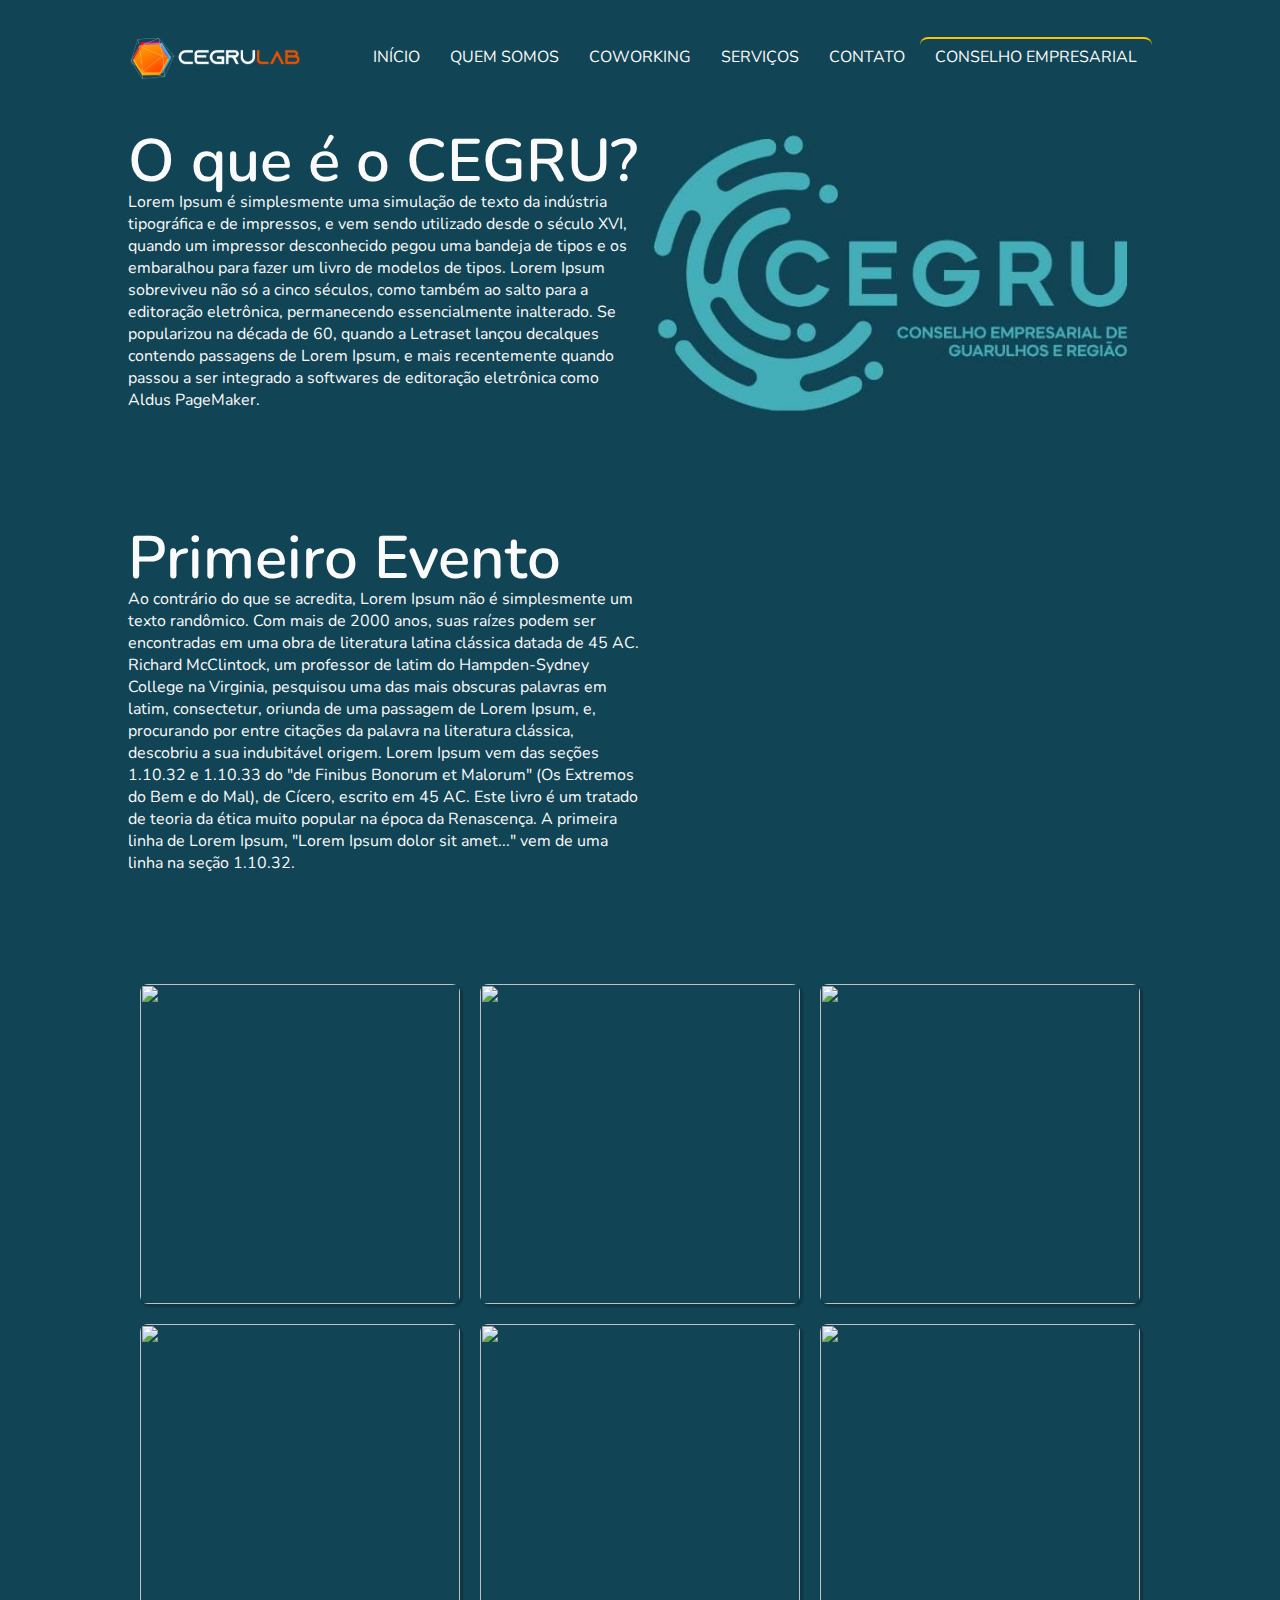
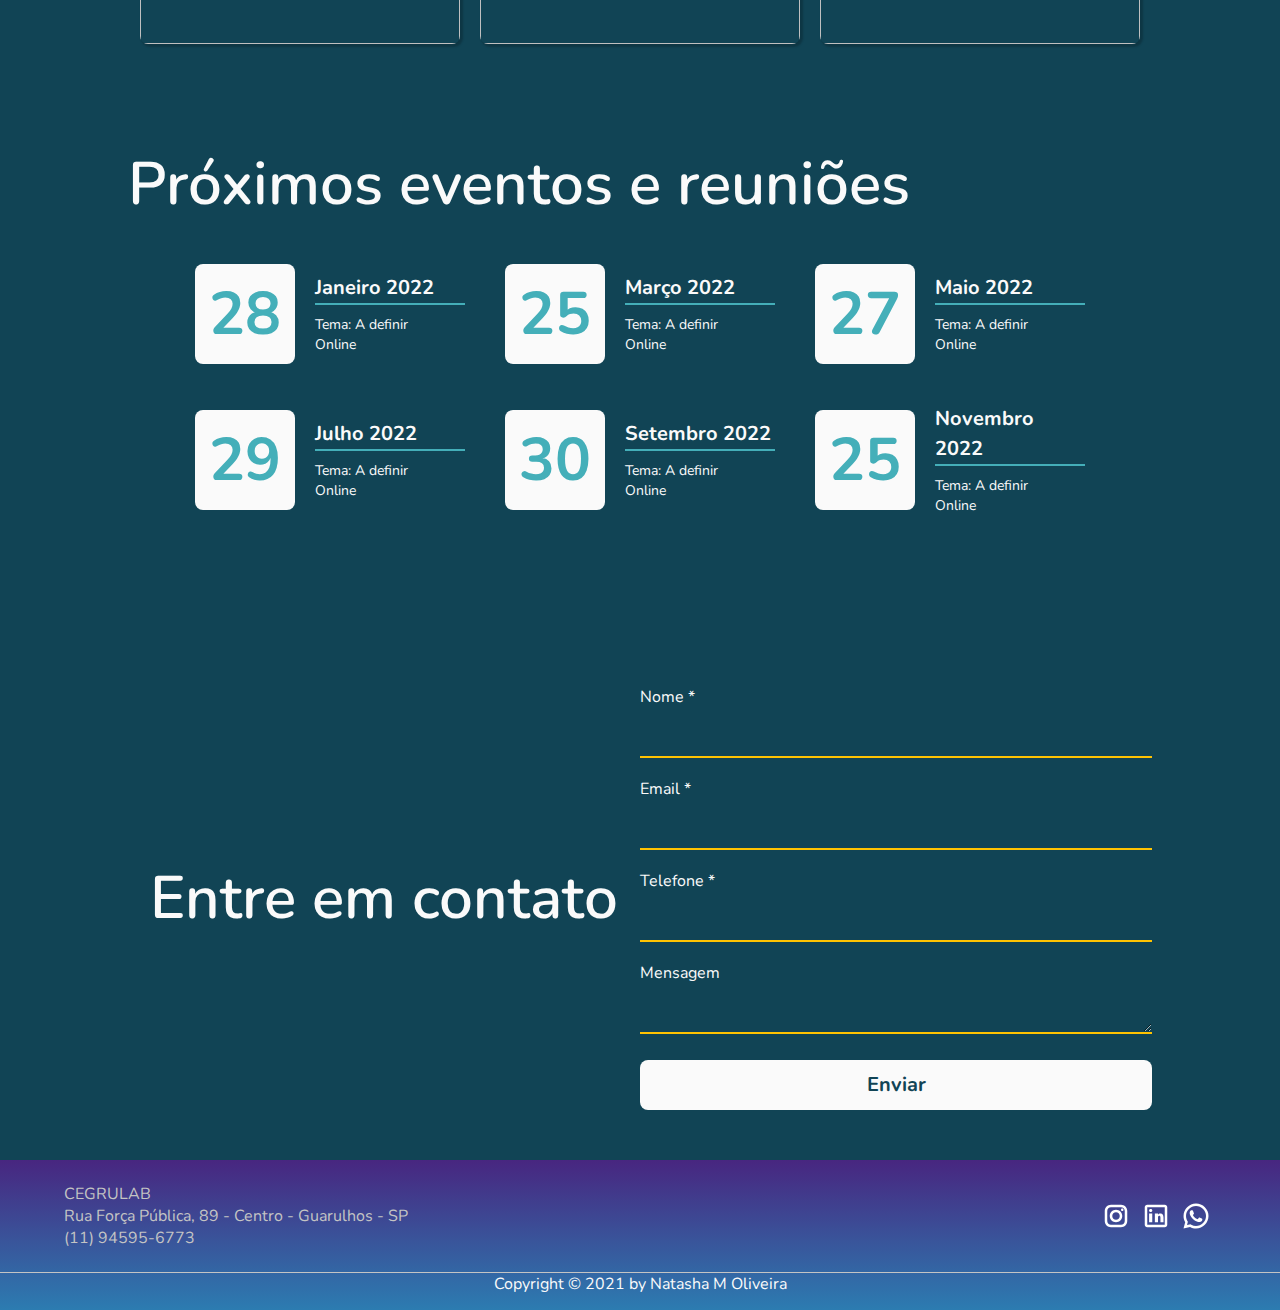
==== business-council.html @ 5cb38102 "business council" ====
<!DOCTYPE html>
<html lang="PT_br">

<head>
    <title>Início | CEGRULAB</title>

    <!--Search Engines-->
    <meta name="description" content="Conheça o CEGRULAB">
    <!--Qual o nome da empresa?-->
    <link rel="nomeEmpresa" href="https://cegrulab.com.br/">
    <meta property="og:locale" content="pt_BR">
    <meta property="og:type" content="website">
    <meta property="og:title" content="Início | CEGRULAB">
    <meta property="og:description" content="Conheça o CEGRULAB">
    <meta property="og:url" content="https://cegrulab.com.br/">
    <meta property="og:site_name" content="CEGRULAB">
    <!-- Incluir a data de atualização
    <meta property="og:updated_time" content="2021-09-05T16:53:40-03:00">
    -->

    <meta charset="UTF-8">
    <meta http-equiv="X-UA-Compatible" content="IE=edge">

    <!--View Port-->
    <meta name="viewport" content="width=device-width, initial-scale=1.0">

    <!--CSS-->
    <link rel="stylesheet" href="./assets/styles/global.css">
    <link rel="stylesheet" href="./assets/styles/home.css">
    <link rel="stylesheet" href="./assets/styles/business-council.css">

    <!--FONTS-->
    <link rel="preconnect" href="https://fonts.gstatic.com">
    <link href="https://fonts.googleapis.com/css2?family=Nunito:wght@400;600;700&display=swap" rel="stylesheet">

    <!--ICON-->
    <link rel="icon" href="./assets/images/logo.svg">
    <link href="https://use.fontawesome.com/releases/v5.0.13/css/all.css" rel="stylesheet" />

</head>

<body>
    <div id="home" class="content" id="outset">
        <header>
            <img src="./assets/images/header-logo.svg" alt="CEGRULAB LOGO" class="logo">
            <nav role="navigation" class="nav" data-nav>
                <button aria-label="Abrir menu" class="btn-mobile" data-btn-mobile aria-haspopup="true"
                    aria-controls="menu" aria-expanded="false">Menu <span class="burger"></span></button>
                <ul role="menu" id="menu">
                    <li><a href="index.html#outset" data-menu-item>INÍCIO</a></li>
                    <li><a href="index.html#about" data-menu-item>QUEM SOMOS</a></li>
                    <li><a href="index.html#coworking" data-menu-item>COWORKING</a></li>
                    <li><a href="index.html#services" data-menu-item>SERVIÇOS</a></li>
                    <li><a href="index.html#contact" data-menu-item>CONTATO</a></li>
                    <li><a href="business-council.html" data-menu-item class="current">CONSELHO EMPRESARIAL</a></li>
                </ul>
            </nav>
        </header>
        <main>
            <div class="container">
                <div class="anchor">
                    <a href="#" id="top-of-page" class="button" data-anchor></a>
                </div>
                <div class="left">
                    <div class="description">
                        <h2>O que é o CEGRU?</h2>
                        <p>Lorem Ipsum é simplesmente uma simulação de texto da indústria tipográfica e de impressos, e vem sendo utilizado desde o século XVI, quando um impressor desconhecido pegou uma bandeja de tipos e os embaralhou para fazer um livro de modelos de tipos. Lorem Ipsum sobreviveu não só a cinco séculos, como também ao salto para a editoração eletrônica, permanecendo essencialmente inalterado. Se popularizou na década de 60, quando a Letraset lançou decalques contendo passagens de Lorem Ipsum, e mais recentemente quando passou a ser integrado a softwares de editoração eletrônica como Aldus PageMaker.</p>
                    </div>
                </div>
                <div class="right">
                    <img src="./assets/images/cegru-business.jpg" alt="CEGRU Empresarial">
                </div>
                <div class="space"></div>
                <div class="left">
                    <div class="description">
                        <h2>Primeiro Evento</h2>
                        <p>Ao contrário do que se acredita, Lorem Ipsum não é simplesmente um texto randômico. Com mais de 2000 anos, suas raízes podem ser encontradas em uma obra de literatura latina clássica datada de 45 AC. Richard McClintock, um professor de latim do Hampden-Sydney College na Virginia, pesquisou uma das mais obscuras palavras em latim, consectetur, oriunda de uma passagem de Lorem Ipsum, e, procurando por entre citações da palavra na literatura clássica, descobriu a sua indubitável origem. Lorem Ipsum vem das seções 1.10.32 e 1.10.33 do "de Finibus Bonorum et Malorum" (Os Extremos do Bem e do Mal), de Cícero, escrito em 45 AC. Este livro é um tratado de teoria da ética muito popular na época da Renascença. A primeira linha de Lorem Ipsum, "Lorem Ipsum dolor sit amet..." vem de uma linha na seção 1.10.32.</p>
                    </div>
                </div>
                <div class="right">
                    <iframe width="560" height="315" src="https://www.youtube.com/embed/_6qbMugl2UQ" title="YouTube video player" frameborder="0" allow="accelerometer; autoplay; clipboard-write; encrypted-media; gyroscope; picture-in-picture" allowfullscreen></iframe>
                </div>
                <div class="space"></div>
                <div class="card">
                    <div class="image">
                        <img src="./assets/images/gallery-cegru-01.JPG" alt="">
                    </div>
                </div>
                <div class="card">
                    <div class="image">
                        <img src="./assets/images/gallery-cegru-02.JPG" alt="">
                    </div>
                </div>
                <div class="card">
                    <div class="image">
                        <img src="./assets/images/gallery-cegru-03.JPG" alt="">
                    </div>
                </div>
                <div class="card">
                    <div class="image">
                        <img src="./assets/images/gallery-cegru-04.JPG" alt="">
                    </div>
                </div>
                <div class="card">
                    <div class="image">
                        <img src="./assets/images/gallery-cegru-05.JPG" alt="">
                    </div>
                </div>
                <div class="card">
                    <div class="image">
                        <img src="./assets/images/gallery-cegru-06.JPG" alt="">
                    </div>
                </div>
                <div class="space"></div>
                <div class="events title">
                    <h2>Próximos eventos e reuniões</h2>
                </div>
                <div class="event">
                    <div class="day">
                        <h3>28</h3>
                    </div>
                    <div class="details">
                        <div class="date">
                            <h3>Janeiro 2022</h3>
                        </div>
                        <div class="theme">
                            <p>Tema: A definir</p>
                        </div>
                        <div class="local">
                            <p>Online</p>
                        </div>
                    </div>
                </div>
                <div class="event">
                    <div class="day">
                        <h3>25</h3>
                    </div>
                    <div class="details">
                        <div class="date">
                            <h3>Março 2022</h3>
                        </div>
                        <div class="theme">
                            <p>Tema: A definir</p>
                        </div>
                        <div class="local">
                            <p>Online</p>
                        </div>
                    </div>
                </div>
                <div class="event">
                    <div class="day">
                        <h3>27</h3>
                    </div>
                    <div class="details">
                        <div class="date">
                            <h3>Maio 2022</h3>
                        </div>
                        <div class="theme">
                            <p>Tema: A definir</p>
                        </div>
                        <div class="local">
                            <p>Online</p>
                        </div>
                    </div>
                </div>
                <div class="event">
                    <div class="day">
                        <h3>29</h3>
                    </div>
                    <div class="details">
                        <div class="date">
                            <h3>Julho 2022</h3>
                        </div>
                        <div class="theme">
                            <p>Tema: A definir</p>
                        </div>
                        <div class="local">
                            <p>Online</p>
                        </div>
                    </div>
                </div>
                <div class="event">
                    <div class="day">
                        <h3>30</h3>
                    </div>
                    <div class="details">
                        <div class="date">
                            <h3>Setembro 2022</h3>
                        </div>
                        <div class="theme">
                            <p>Tema: A definir</p>
                        </div>
                        <div class="local">
                            <p>Online</p>
                        </div>
                    </div>
                </div>
                <div class="event">
                    <div class="day">
                        <h3>25</h3>
                    </div>
                    <div class="details">
                        <div class="date">
                            <h3>Novembro 2022</h3>
                        </div>
                        <div class="theme">
                            <p>Tema: A definir</p>
                        </div>
                        <div class="local">
                            <p>Online</p>
                        </div>
                    </div>
                </div>
                <div class="space"></div>
                <div class="contact" id="contact">
                    <div class="panel">
                        <h2>Entre em contato</h2>
                    </div>
                </div>
                <div class="notification">
                    <div id="toasts"></div>
                </div>
                <div class="contact form">
                    <form action="">
                        <input type="text" id="origin" class="sr-only" readonly>
                        <label for="name">Nome *</label>
                        <input type="text" id="name" inputmode="verbatim" required data-type="name">
                        <label for="email">Email *</label>
                        <input type="email" id="email" inputmode="email" required data-type="email">
                        <label for="tel">Telefone *</label>
                        <input type="tel" id="tel" inputmode="tel" required data-type="phone">
                        <label for="message">Mensagem</label>
                        <textarea id="message" cols="30" rows="2"></textarea>
                        <div class="buttons">
                            <button data-submit-form>Enviar</button>
                        </div>
                    </form>
                </div>
            </div>
        </main>
        <footer>
            <div class="first-line">
                <div class="address">
                    <p>CEGRULAB</p>
                    <p>Rua Força Pública, 89 - Centro - Guarulhos - SP</p>
                    <p>(11) 94595-6773</p>
                </div>
                <div class="social-media">
                    <a href="https://www.instagram.com/cegru.lab/" target="_blank" class="social-item"
                        id="instagram"></a>
                    <a href="https://www.linkedin.com/company/261615" target="_blank" class="social-item"
                        id="linkedin"></a>
                    <a href="https://wa.me/5511945956773" target="_blank" class="social-item" id="whatsapp"></a>
                </div>
            </div>
            <div class="second-line">
                <p>Copyright © 2021 by <a href="https://github.com/natasha-m-oliveira">Natasha M Oliveira</a></p>
            </div>
        </footer>
    </div>
    <script src="./assets/scripts/global.js"></script>
    <script src="./assets/scripts/app.js" type="module"></script>
</body>

</html>
---- assets/styles/global.css ----
* {
    margin: 0;
    padding: 0;
    border: none;
    text-decoration: none;
    box-sizing: border-box;
    border-radius: .8rem;
}

html {
    --black: #181818;
    --grey-light: #eee;
    --grey: #C4C4C4;
    --white: #FAFAFA;
    --red: #F00038;
    --orange: #E65100;
    --yellow: #FFC301;
    --green: #2cb133;
    --blue-light: #44afb9;
    --blue: #2C7CB1;
    --blue-dark: #114455;
    --purple: #482680;
    /*1rem = 16px (User agent) = 100% (User agent)*/
    font-size: 62.5%;
    /*10px*/
    transition: all 0.5s ease-in;
}

body {
    background: var(--purple);
}

body.menu-active{
    overflow: hidden;
}

/*input and buttons*/

input, textarea {
    background: transparent;
    border-bottom: .2rem solid var(--yellow);
    border-radius: 0;
    padding: 0 1.6rem;
    outline: none;
    color: var(--black);
}

input, textarea, button, .button {
    height: 5rem;
}

body, button, input, textarea {
    /*intervalo de tamanho
    mínimo; ideal; máximo*/
    font-size: clamp(14px, 1.6rem, 2vw);
    font-family: 'Nunito', sans-serif;
    color: var(--white);
}

input, textarea {
    width: 100%;
}

button, .button {
    font-weight: 500;
    /*Espaçamento entre as linhas*/
    line-height: 0;
    /*Para o alinhamento ao centro tanto na vertial como na horizontal*/
    display: flex;
    align-items: center;
    justify-content: center;
    background: var(--white);
    color: var(--orange);
    transition: filter .2s;
    cursor: pointer;
}

button:hover, .button:hover {
    /*Aplica um brilho*/
    filter: brightness(1.2);
}

.sr-only {
    position: absolute;
    height: 1px;
    width: 1px;
    padding: 0;
    margin: -1px;
    overflow: hidden;
    clip-path: rect(0, 0, 0);
    white-space: nowrap;
    border-width: 0;
}

/*Header*/

.content header {
    width: 80%;
    margin: 3.5rem auto;
    transition: all 0.3s ease-in-out;
}

.content header img {
    width: 12;
}

.content header .nav .btn-mobile {
    display: none;
}

.content header .nav ul {
    display: flex;
    list-style-type: none;
    align-items: center;
    justify-content: center;
}

.content header .nav a {
    color: var(--white);
    text-transform: uppercase;
    text-decoration: none;
    padding: 0.7rem 1.5rem;
    transition: all 0.3s ease-in-out;
}

.content header .nav a.current, .content header .nav a:hover {
    border-top: 0.2rem solid var(--yellow);
}

/*Scrollbar*/

::-webkit-scrollbar {
    width: 1rem;
}

::-webkit-scrollbar-track {
    box-shadow: inset 0 0 0.5rem var(--white);
    border-radius: 1rem;
}

::-webkit-scrollbar-thumb {
    background: var(--yellow);
    border-radius: 1rem;
}

/*Âncoras*/

html {
    scroll-behavior: smooth;
    overflow-y: auto;
}

:target {
    scroll-margin-top: 5rem;
}

.container .anchor {
    height: 100vh;
    position: absolute;
    z-index: 1000;
}

.container .anchor #top-of-page {
    position: fixed;
    bottom: 1.5rem;
    right: 1.5rem;
    padding: 1.5rem;
    opacity: 0;
    visibility: hidden;
    display: flex;
    align-items: center;
    background-color: var(--orange);
    border-radius: 50%;
    transition: 0.35s;
}

.container .anchor #top-of-page.visible {
    opacity: 1;
    visibility: visible;
}

.container .anchor a {
    color: var(--purple);
}

.container .anchor a:after {
    font-family: "Font Awesome 5 Free";
    content: "\f106";
    font-weight: 900;
    font-size: 3rem;
}

@media (max-width: 60rem) {
    .content {
        width: 100%;
        margin: 0;
    }
    .content header {
        width: 100%;
        padding: 0 2rem;
    }
    .content header .nav ul {
        display: block;
        position: absolute;
        width: 100%;
        top: 8rem;
        right: 0;
        background: var(--purple);
        transition: .6s;
        z-index: 1000;
        height: 0;
        visibility: hidden;
        overflow-y: hidden;
    }
    .content header .nav.active ul {
        height: 100vh;
        visibility: visible;
        overflow-y: auto;
    }
    .content header .nav li, a {
        padding: 2rem 0;
        margin: 0 2rem;
    }
    .content header .nav .btn-mobile {
        display: flex;
        padding: 0.6rem 1rem;
        border: none;
        background: none;
    }
    .content header .nav .btn-mobile .burger {
        border-top: 0.2rem solid;
        border-radius: 0;
        width: 2rem;
        margin-left: 1rem;
    }
    .content header .nav .btn-mobile .burger::after, .burger::before {
        content: '';
        /*Variável que copia a cor do elemento de origem*/
        background: currentColor;
        display: block;
        width: 2rem;
        height: 0.2rem;
        margin-top: 0.5rem;
        transition: 0.3s;
        position: relative;
    }
    .content header .nav.active .btn-mobile .burger {
        border-top-color: transparent;
    }
    .content header .nav.active .btn-mobile .burger::before {
        transform: rotate(135deg);
    }
    .content header .nav.active .btn-mobile .burger::after {
        transform: rotate(-135deg);
        top: -0.7rem;
    }
}
---- assets/styles/home.css ----
.content {
    display: grid;
    grid-template-columns: 100%;
    grid-template-rows: 11.4rem 1fr 15rem;
    grid-template-areas: "header" "main" "footer"
}

header {
    grid-area: header;
    display: flex;
    align-items: center;
    justify-content: space-between;
}

main {
    grid-area: main;
    display: flex;
    align-items: center;
    justify-content: center;
}

main .container {
    display: flex;
    flex-wrap: wrap;
    align-items: center;
    justify-content: center;
    margin: 0 auto;
    width: 80%;
}

.left, .right {
    position: relative;
    display: flex;
    justify-content: center;
    align-items: center;
}

.space {
    width: 100%;
    position: relative;
    height: 10rem;
}

h1 {
    font-size: 8rem;
    line-height: 7rem;
    font-weight: 400;
    margin-bottom: 2rem;
}

h2 {
    font-size: 6rem;
    font-weight: 600;
    line-height: 6rem;
}

h3 {
    font-size: 3rem;
    font-weight: 700;
    line-height: 6rem;
}

/*Outset*/

.outset {
    width: 50%;
}

.outset img {
    width: 100%;
}

/*About*/

.about {
    min-height: 60rem;
    width: 50%;
}

.about h2 {
    margin-bottom: 2rem;
}

.about .button {
    margin: 5rem auto;
    font-weight: 700;
    max-width: 30rem;
}

.about img {
    width: 100%;
}

/*Services*/

.services.title {
    width: 100%;
    text-align: right;
    margin-bottom: 5rem;
}

.services {
    width: 50rem;
    margin: 2rem;
}

.container .services img {
    width: 100%;
}

.container .services.text-box {
    min-height: 33.2rem;
    padding: 3rem;
    background: var(--grey);
    color: var(--purple);
}

.container .services h3 {
    margin-bottom: 1rem;
}

.container .services .button {
    margin-top: 2rem;
    background: var(--purple);
    color: var(--white);
}

/*Image Slide*/

.container .box {
    position: relative;
    width: 100%;
}

.container .box .title {
    width: 100%;
    text-align: left;
    margin-bottom: 5rem;
}

.container .container-slide {
    display: none;
}

.container .container-slide.active {
    display: block;
}

.container .box #prev, #next {
    position: absolute;
    top: 60%;
    transform: translate(-60%);
    color: var(--orange);
    height: 5rem;
    width: 5rem;
    line-height: 5rem;
    font-size: 2.5rem;
    text-align: center;
    cursor: pointer;
    font-weight: bolder;
}

.container .box #prev:hover, #next:hover {
    background: rgba(0, 0, 0, 0.5);
}

.container .box #prev {
    left: 2rem;
}

.container .box #next {
    right: -4rem;
}

.container .container-slide .slide {
    width: 100%;
    margin-bottom: 2rem;
    display: flex;
    align-items: center;
    justify-content: center;
    height: auto;
    flex-wrap: wrap;
}

.container .container-slide .slide .right {
    animation: slideContent 0.4s linear 0.6s backwards;
}

@keyframes slideContent {
    0% {
        opacity: 0;
        transform: translateX(-5rem);
    }
}

.container .container-slide .slide .left {
    animation: slideImage 0.4s linear;
}

@keyframes slideImage {
    0% {
        opacity: 0;
        transform: translateY(-5rem);
    }
}

.slide .left,
.slide .right {
    width: 50rem;
    text-align: center;
}

.slide .right {
    background: var(--grey);
    height: 41.6rem;
    color: var(--purple);
}

.slide .left img {
    width: 100%;
    max-width: 50rem;
}

.slide .text-box p, .button {
    margin: 5rem auto 0;
}

.slide .text-box .button {
    width: 25rem;
    font-weight: 700;
    background: var(--purple);
    color: var(--white);
}

.box .indicator {
    position: relative;
    display: flex;
    align-items: center;
    justify-content: center;
    margin-left: 0.5rem;
}

.box .indicator .btn {
    display: inline-block;
    height: 1.5rem;
    width: 1.5rem;
    margin: 0.4rem;
    border-radius: 1.5rem;
    background: var(--orange);
    cursor: pointer;
    transition: 0.4s;
}

.box .indicator .btn.active {
    width: 4.5rem;
}

/*Coworking*/

.coworking {
    width: 50%;
    text-align: left;
}

.container .coworking.title {
    width: 100%;
    margin-bottom: -10rem;
}

.container .coworking img {
    width: 100%;
}

/*Form*/

.contact {
    border-radius: 1rem;
    padding: 5rem 0;
    width: 50%;
}

.container .contact h2 {
    text-align: center;
}

.container .contact input {
    margin-bottom: 2rem;
}

.container .contact input.invalid {
    border-bottom: .2rem solid var(--red);
}

.container .contact button {
    width: 100%;
    margin-top: 2rem;
    font-size: 2rem;
    font-weight: bolder;
}

/*Toasts*/

.container .notification {
    height: 100vh;
    position: absolute;
    z-index: 1000;
}

.container .notification #toasts {
    position: fixed;
    bottom: 10px;
    right: 10px;
    display: flex;
    flex-direction: column;
    align-items: flex-end;
}

.container .notification .toast {
    background-color: var(--white);
    border-radius: 5px;
    padding: 1rem 2rem;
    margin: 0.5rem;
    font-weight: 700;
}

.container .notification .toast.info {
    color: var(--blue);
}

.container .notification .toast.success {
    color: var(--green);
}

.container .notification .toast.error {
    color: var(--red);
}

/*Footer*/

.content footer {
    grid-area: footer;
    /* background: black; */
    background: linear-gradient(var(--purple), var(--blue));
    border-radius: 0;
}

footer .first-line {
    display: flex;
    justify-content: space-between;
    align-items: center;
    padding: 1% 5%;
    margin-top: 1rem;
    position: relative;
    color: var(--grey);
    border-radius: 0;
    /* border-top: 0.2rem solid var(--orange); */
}

footer .social-media {
    display: flex;
    width: fit-content;
    height: fit-content;
}

footer .social-item {
    width: 3rem;
    height: 3rem;
    background-position: center !important;
    background-size: contain !important;
    margin: 0 0.5rem;
    background-repeat: no-repeat !important;
    transition: all 0.3s;
}

footer .social-item:hover {
    width: 3.1rem;
    height: 3.1rem;
}

#instagram {
    background: url("../images/instagram-logo.svg");
}

#instagram:hover {
    background: url("../images/instagram-logo-yellow.svg");
}

#linkedin {
    background: url("../images/linkedin-logo.svg");
}

#linkedin:hover {
    background: url("../images/linkedin-logo-yellow.svg");
}

#whatsapp {
    background: url("../images/whatsapp-logo.svg");
}

#whatsapp:hover {
    background: url("../images/whatsapp-logo-yellow.svg");
}

footer .second-line {
    margin-top: 1rem;
    border-radius: 0;
    border-top: .15px solid var(--grey);
}

footer .second-line p {
    text-align: center;
}

footer .second-line a {
    color: var(--white);
}

footer .second-line a:hover {
    color: var(--yellow);
}

@media (max-width: 60rem) {
    main .container {
        width: 100%;
        margin: 0;
        padding: 0 2rem;
    }
    .container .space {
        height: 5rem;
    }
    .container h1 {
        font-size: 5rem;
    }
    .container h2 {
        font-size: 4rem;
    }
    .container .outset, .about, .services, .coworking, .contact {
        width: 100%;
        margin: 0;
        padding: 0;
    }
    .container .right.about {
        width: 100%;
    }
    .container .about {
        min-height: 30rem;
    }
    .container .services {
        margin: 2rem 0;
        padding: 0;
    }
    .container .services.title {
        margin-bottom: 2rem;
    }
    .container .box {
        padding: 0 1rem;
    }
    .container .box #prev {
        left: 0;
        top: 60%;
    }
    .container .box #next {
        right: -6rem;
        top: 60%;
    }
    .container .container-slide .slide .right {
        height: auto;
    }
    .container .container-slide .slide .text-box {
        margin: 2rem 0;
    }
    .container .left.coworking {
        width: 100%;
        margin-bottom: 4rem;
    }
    .container .coworking.title {
        padding: 0;
        margin-bottom: 0;
    }
    .container .contact {
        margin-bottom: 2rem;
    }
}
---- assets/styles/business-council.css ----
body {
    background: var(--blue-dark);
}

.left, .right {
    width: 50%;
}

.right img {
    width: 100%;
}

::-webkit-scrollbar-thumb {
    background: var(--blue-light);
}

.container .anchor #top-of-page {
    background-color: var(--blue-light);
}

button, .button {
    color: var(--blue-dark)
}

/*Gallery*/

.card {
    height: 32rem;
    width: 32rem;
    margin: 1rem;
    box-shadow: 2px 2px 2px 1px rgba(0, 0, 0, 0.2);
    background: var(--blue-dark);
    transition: 0.4s;
}

.card:hover {
    -webkit-transform: scale(1.2);
    height: auto;
    z-index: 1000;
}

.card .image {
    width: 100%;
    /* height: 25rem; */
    height: 32rem;
}

.card .image img {
    width: 100%;
    height: 100%;
    /*Como a imagem deverá se comportar em relação ao elemento pai*/
    object-fit: cover;
}

.card .image img:hover {
    object-fit: contain;
}

/* .card .label {
    margin: 1rem;
} */

.card .full-text{
    opacity: 0;
    visibility: hidden;
    transition: 0.1s;
}

.card:hover .full-text{
    opacity: 1;
    visibility: visible;
}

/*Events*/

.events.title {
    width: 100%;
    margin-bottom: 3rem;
}

.event {
    margin: 2rem;
    display: flex;
    justify-content: center;
    align-items: center;
}

.event .day {
    display: flex;
    align-items: center;
    justify-content: center;
    background: var(--white);
    width: 10rem;
    height: 10rem;
    margin-right: 2rem;
}

.event .day h3 {
    color: var(--blue-light);
    font-size: 6rem;
}

.event .details {
    width: 15rem;
}

.event .details p {
    font-size: 1.4rem;
    line-height: 2rem;
}

.event .details .date h3 {
    font-size: 2rem;
    line-height: 3rem;
}

.event .details .date {
    margin-bottom: 1rem;
    border-bottom: 0.2rem solid var(--blue-light);
    border-radius: 0;
}

@media (max-width: 60rem) {
    .left, .right {
        width: 100%;
        margin: 0;
        padding: 0;
    }
}
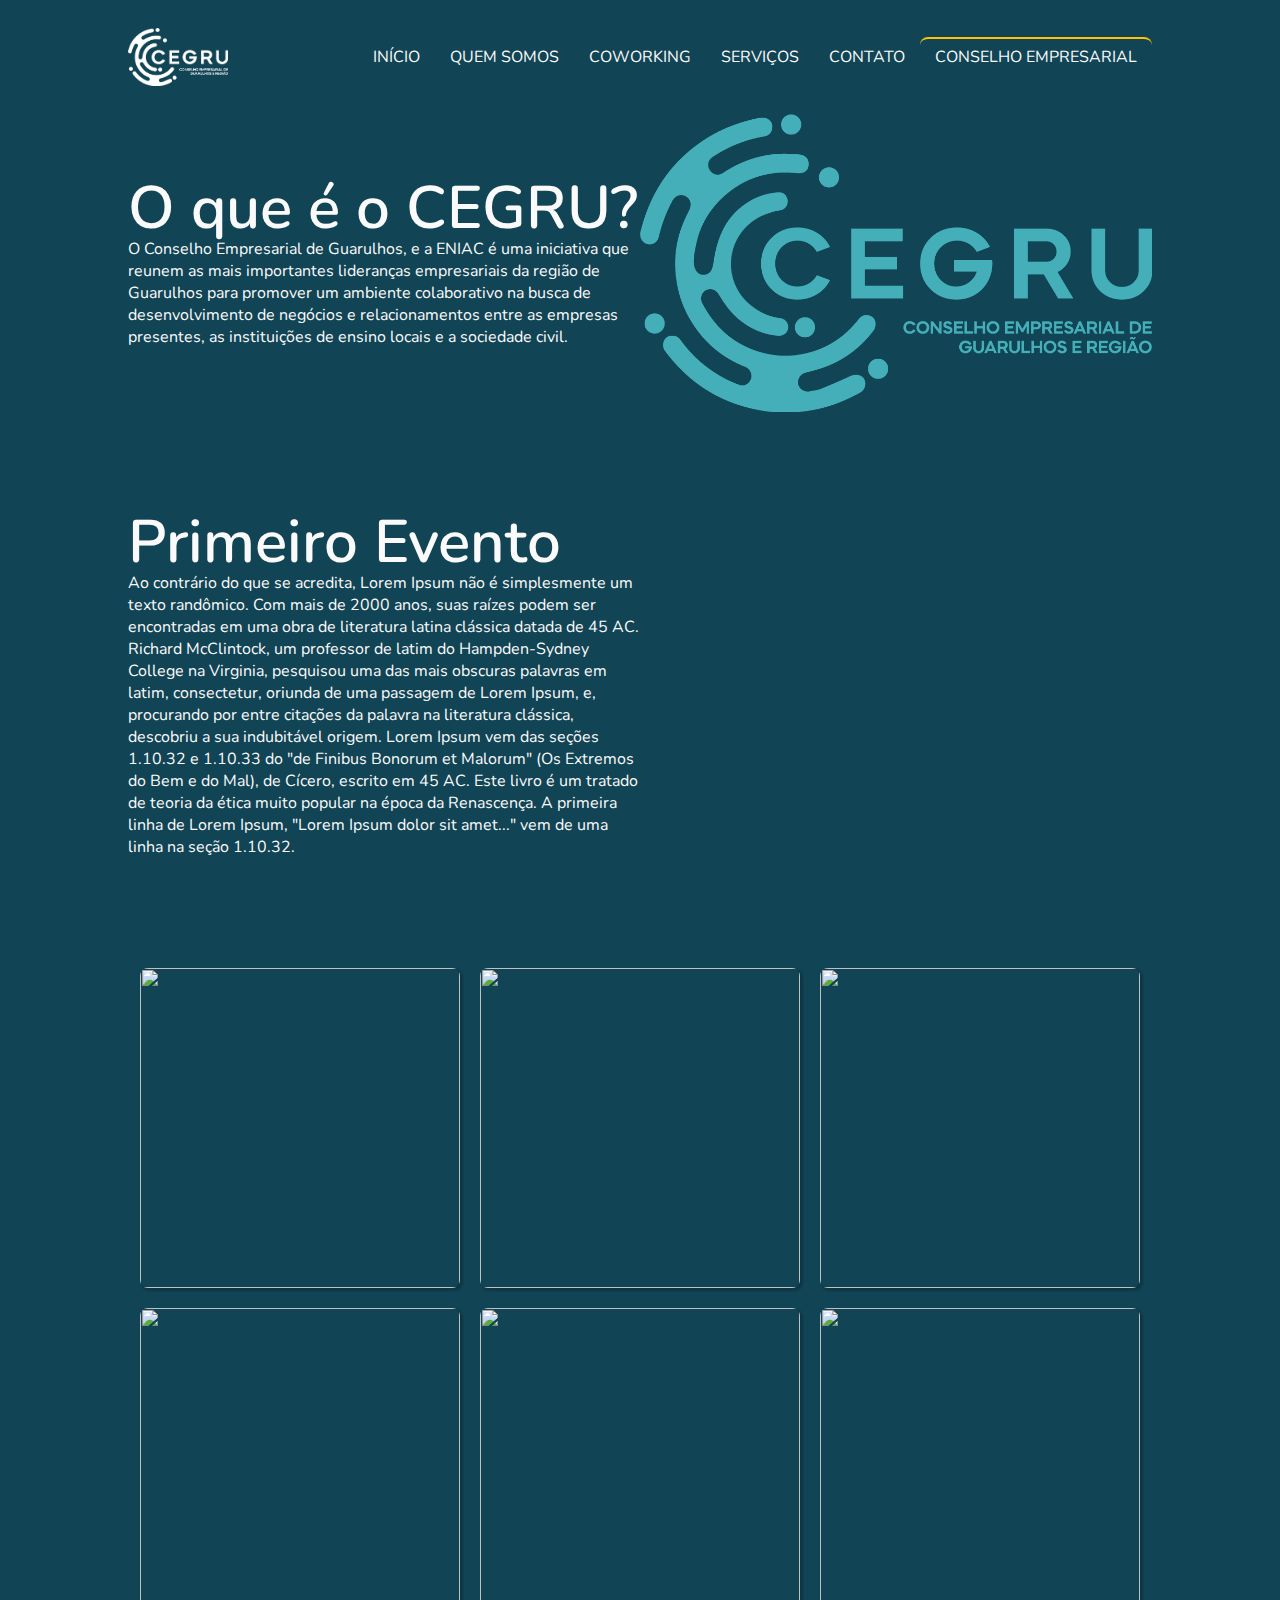
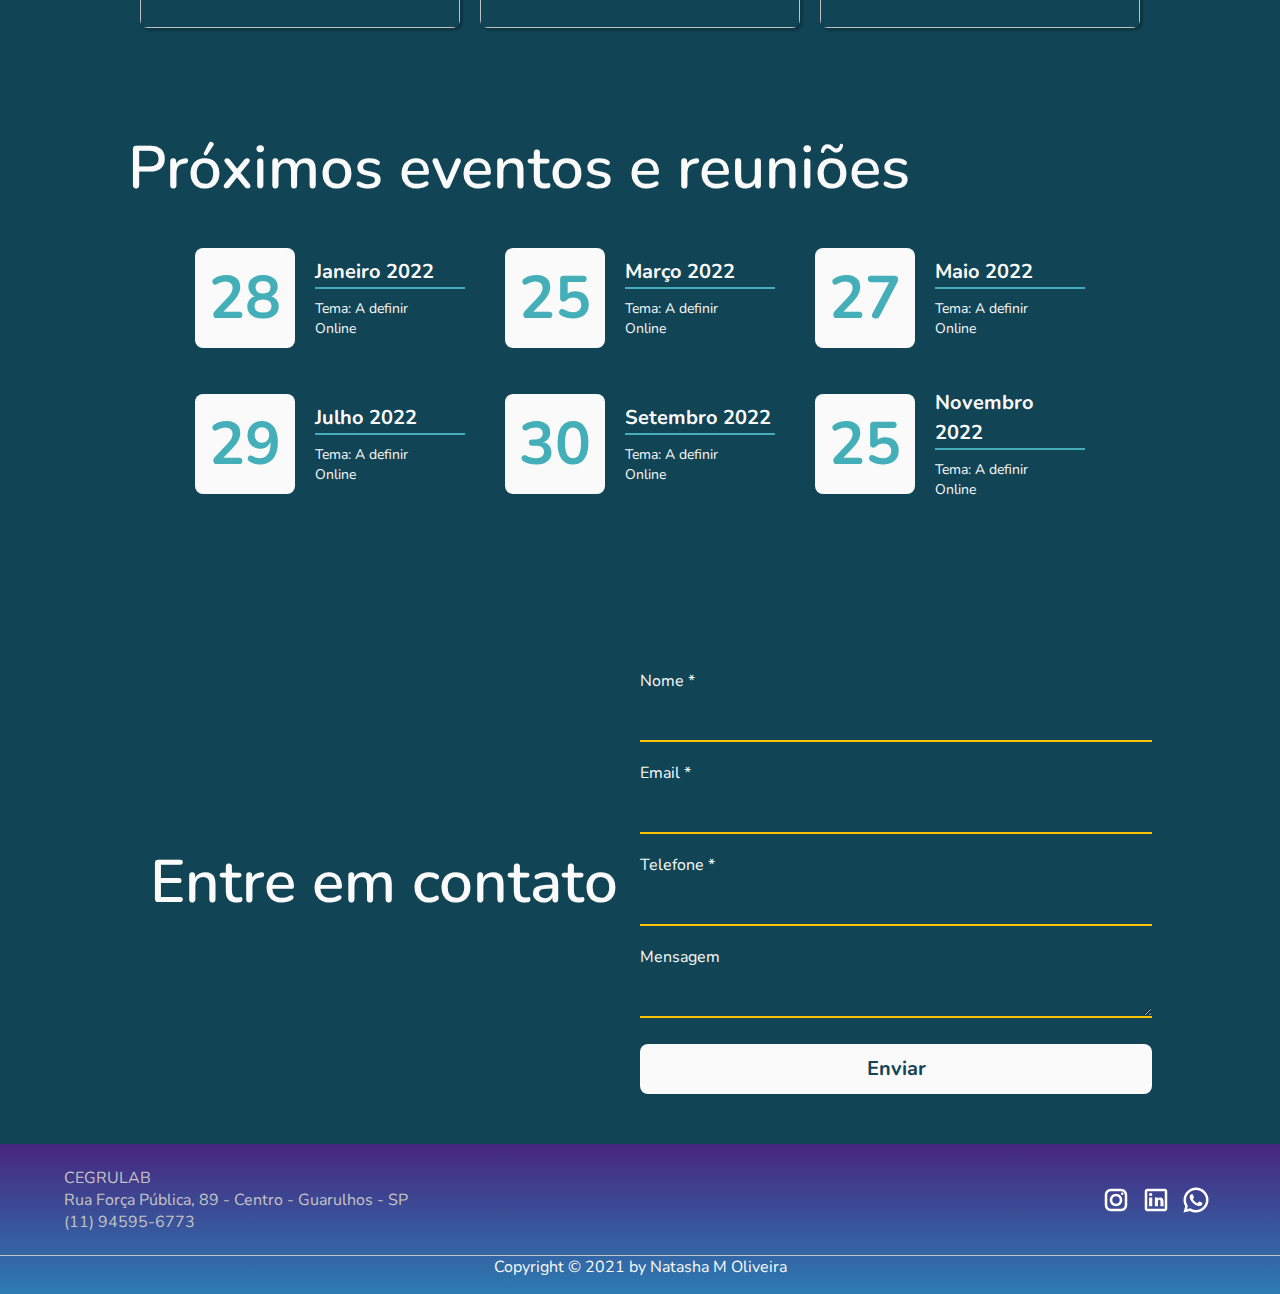
==== commit 8dabb7b8: "cegrulab empresarial" ====
--- a/business-council.html
+++ b/business-council.html
@@ -42,7 +42,7 @@
 <body>
     <div id="home" class="content" id="outset">
         <header>
-            <img src="./assets/images/header-logo.svg" alt="CEGRULAB LOGO" class="logo">
+            <img src="./assets/images/header-logo.png" alt="CEGRULAB LOGO" class="logo">
             <nav role="navigation" class="nav" data-nav>
                 <button aria-label="Abrir menu" class="btn-mobile" data-btn-mobile aria-haspopup="true"
                     aria-controls="menu" aria-expanded="false">Menu <span class="burger"></span></button>
@@ -64,11 +64,11 @@
                 <div class="left">
                     <div class="description">
                         <h2>O que é o CEGRU?</h2>
-                        <p>Lorem Ipsum é simplesmente uma simulação de texto da indústria tipográfica e de impressos, e vem sendo utilizado desde o século XVI, quando um impressor desconhecido pegou uma bandeja de tipos e os embaralhou para fazer um livro de modelos de tipos. Lorem Ipsum sobreviveu não só a cinco séculos, como também ao salto para a editoração eletrônica, permanecendo essencialmente inalterado. Se popularizou na década de 60, quando a Letraset lançou decalques contendo passagens de Lorem Ipsum, e mais recentemente quando passou a ser integrado a softwares de editoração eletrônica como Aldus PageMaker.</p>
+                        <p>O Conselho Empresarial de Guarulhos, e a ENIAC é uma iniciativa que reunem as mais importantes lideranças empresariais da região de Guarulhos para promover um ambiente colaborativo na busca de desenvolvimento de negócios e relacionamentos entre as empresas presentes, as instituições de ensino locais e a sociedade civil.</p>
                     </div>
                 </div>
                 <div class="right">
-                    <img src="./assets/images/cegru-business.jpg" alt="CEGRU Empresarial">
+                    <img src="./assets/images/cegru-business.png" alt="CEGRU Empresarial">
                 </div>
                 <div class="space"></div>
                 <div class="left">
@@ -236,6 +236,9 @@
                         </div>
                     </form>
                 </div>
+                <!-- <div class="title">
+                    <h2>Acesso para membros</h2>
+                </div> -->
             </div>
         </main>
         <footer>
--- a/assets/styles/global.css
+++ b/assets/styles/global.css
@@ -100,10 +100,6 @@
     transition: all 0.3s ease-in-out;
 }
 
-.content header img {
-    width: 12;
-}
-
 .content header .nav .btn-mobile {
     display: none;
 }
--- a/assets/styles/business-council.css
+++ b/assets/styles/business-council.css
@@ -1,5 +1,9 @@
 body {
     background: var(--blue-dark);
+}
+
+.content header img {
+    width: 10rem;
 }
 
 .left, .right {
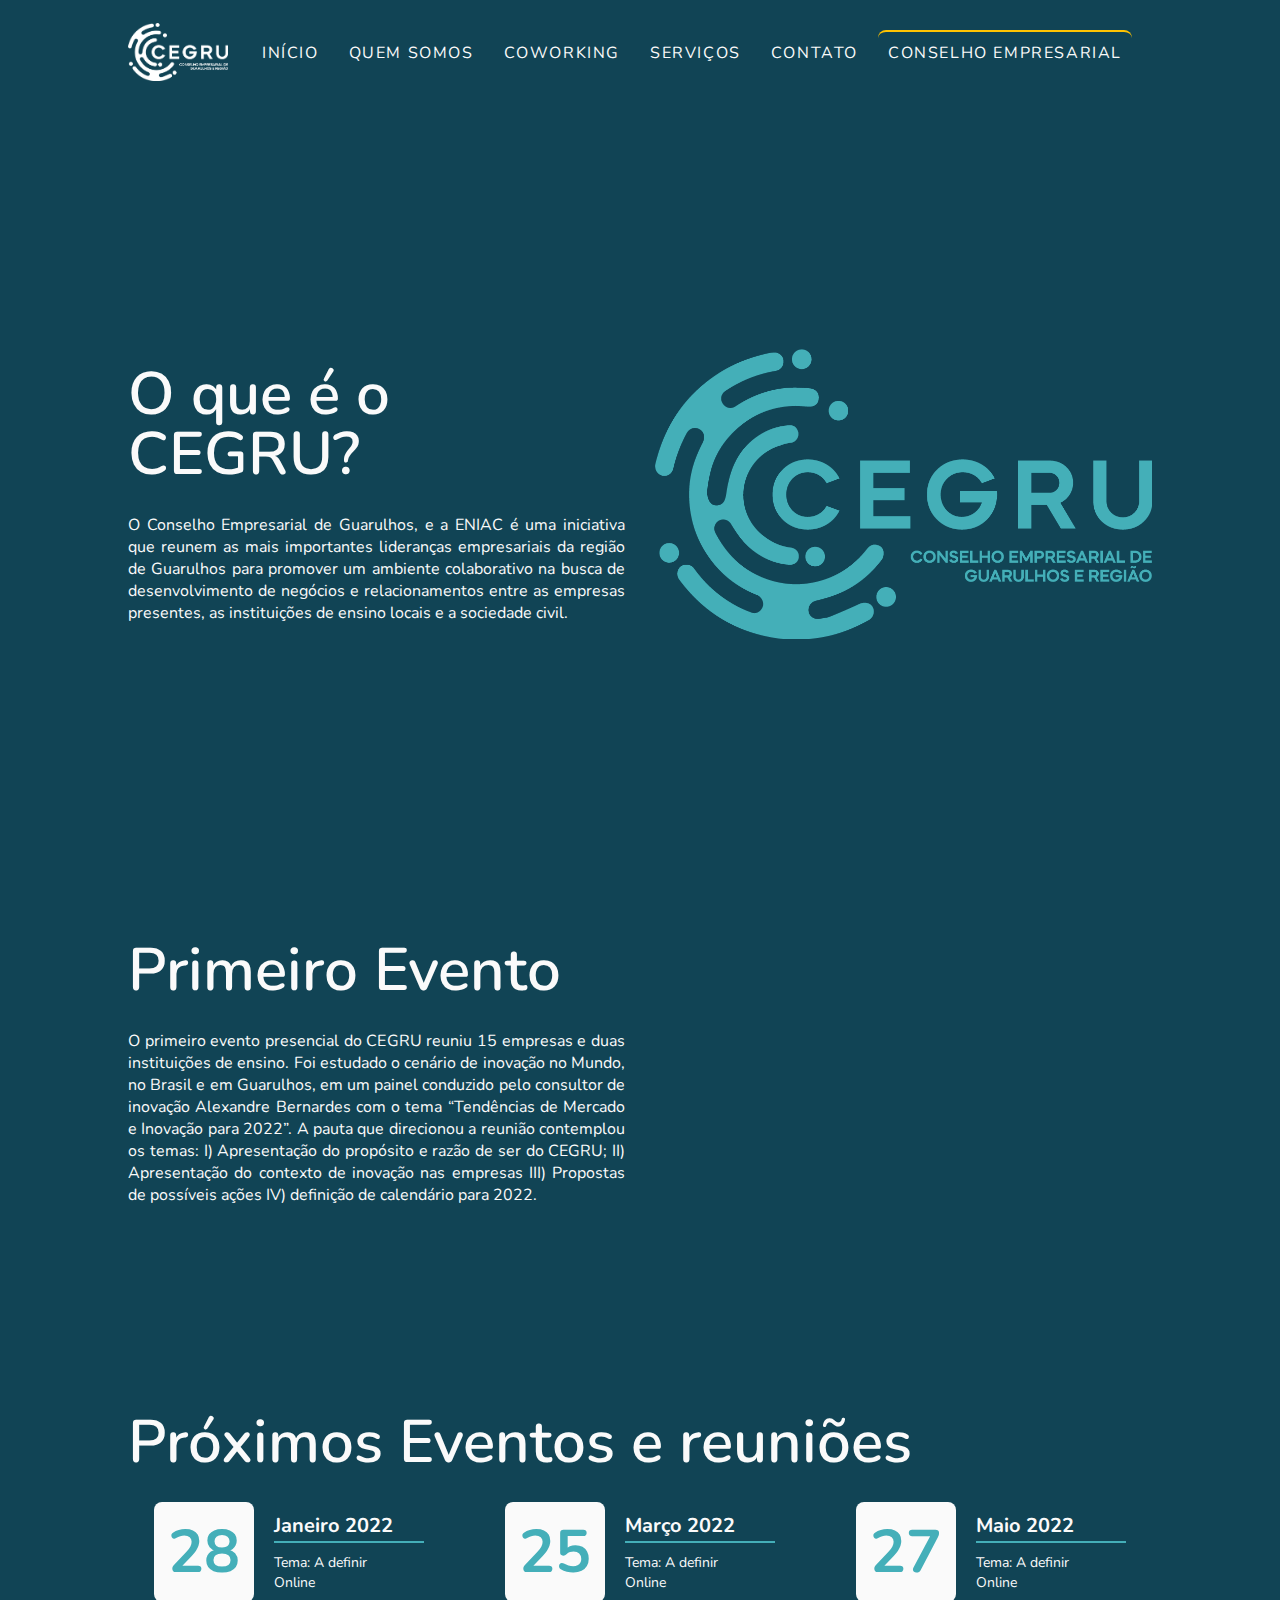
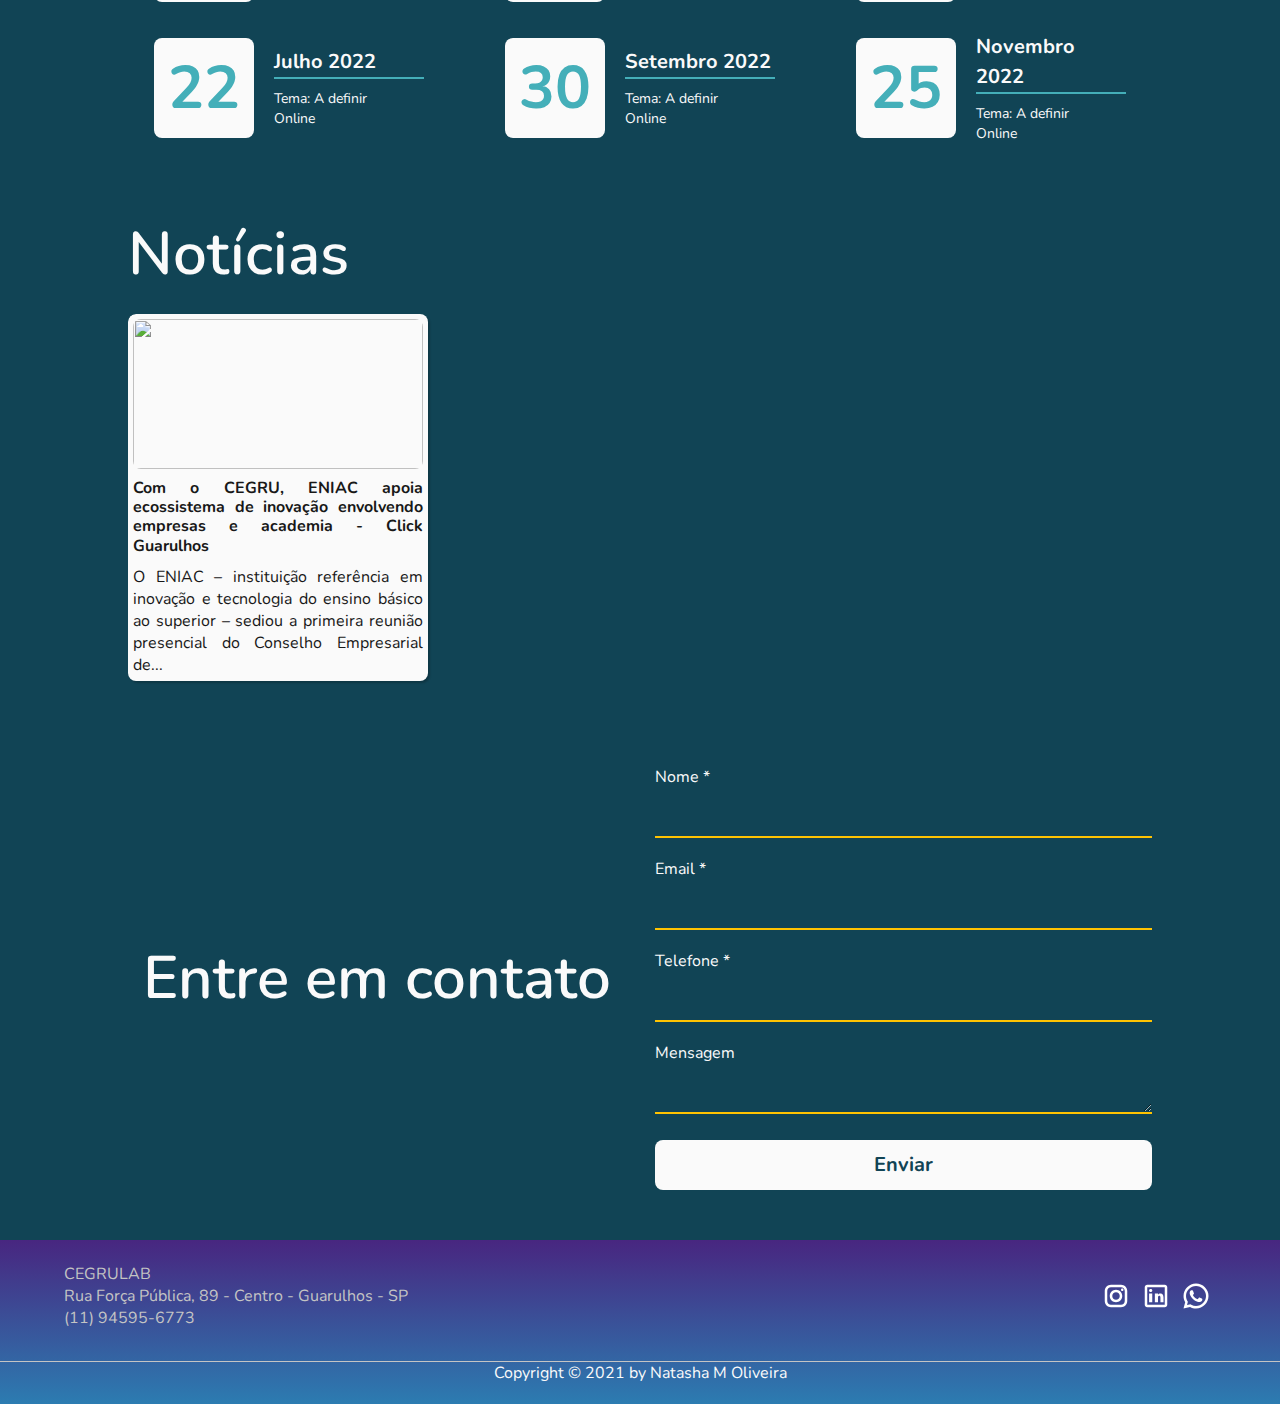
==== commit d689b90d: "cegrulab empresarial" ====
--- a/business-council.html
+++ b/business-council.html
@@ -1,268 +1,348 @@
 <!DOCTYPE html>
 <html lang="PT_br">
-
-<head>
+  <head>
     <title>Início | CEGRULAB</title>
 
     <!--Search Engines-->
-    <meta name="description" content="Conheça o CEGRULAB">
+    <meta name="description" content="Conheça o CEGRULAB" />
     <!--Qual o nome da empresa?-->
-    <link rel="nomeEmpresa" href="https://cegrulab.com.br/">
-    <meta property="og:locale" content="pt_BR">
-    <meta property="og:type" content="website">
-    <meta property="og:title" content="Início | CEGRULAB">
-    <meta property="og:description" content="Conheça o CEGRULAB">
-    <meta property="og:url" content="https://cegrulab.com.br/">
-    <meta property="og:site_name" content="CEGRULAB">
+    <link rel="nomeEmpresa" href="https://cegrulab.com.br/" />
+    <meta property="og:locale" content="pt_BR" />
+    <meta property="og:type" content="website" />
+    <meta property="og:title" content="Início | CEGRULAB" />
+    <meta property="og:description" content="Conheça o CEGRULAB" />
+    <meta property="og:url" content="https://cegrulab.com.br/" />
+    <meta property="og:site_name" content="CEGRULAB" />
     <!-- Incluir a data de atualização
     <meta property="og:updated_time" content="2021-09-05T16:53:40-03:00">
     -->
 
-    <meta charset="UTF-8">
-    <meta http-equiv="X-UA-Compatible" content="IE=edge">
+    <meta charset="UTF-8" />
+    <meta http-equiv="X-UA-Compatible" content="IE=edge" />
 
     <!--View Port-->
-    <meta name="viewport" content="width=device-width, initial-scale=1.0">
+    <meta name="viewport" content="width=device-width, initial-scale=1.0" />
 
     <!--CSS-->
-    <link rel="stylesheet" href="./assets/styles/global.css">
-    <link rel="stylesheet" href="./assets/styles/home.css">
-    <link rel="stylesheet" href="./assets/styles/business-council.css">
+    <link rel="stylesheet" href="./assets/styles/global.css" />
+    <link rel="stylesheet" href="./assets/styles/business-council.css" />
+    <link rel="stylesheet" href="./assets/styles/menu-mobile.css" />
 
     <!--FONTS-->
-    <link rel="preconnect" href="https://fonts.gstatic.com">
-    <link href="https://fonts.googleapis.com/css2?family=Nunito:wght@400;600;700&display=swap" rel="stylesheet">
+    <link rel="preconnect" href="https://fonts.gstatic.com" />
+    <link
+      href="https://fonts.googleapis.com/css2?family=Nunito:wght@400;600;700&display=swap"
+      rel="stylesheet"
+    />
 
     <!--ICON-->
-    <link rel="icon" href="./assets/images/logo.svg">
-    <link href="https://use.fontawesome.com/releases/v5.0.13/css/all.css" rel="stylesheet" />
-
-</head>
-
-<body>
-    <div id="home" class="content" id="outset">
-        <header>
-            <img src="./assets/images/header-logo.png" alt="CEGRULAB LOGO" class="logo">
-            <nav role="navigation" class="nav" data-nav>
-                <button aria-label="Abrir menu" class="btn-mobile" data-btn-mobile aria-haspopup="true"
-                    aria-controls="menu" aria-expanded="false">Menu <span class="burger"></span></button>
-                <ul role="menu" id="menu">
-                    <li><a href="index.html#outset" data-menu-item>INÍCIO</a></li>
-                    <li><a href="index.html#about" data-menu-item>QUEM SOMOS</a></li>
-                    <li><a href="index.html#coworking" data-menu-item>COWORKING</a></li>
-                    <li><a href="index.html#services" data-menu-item>SERVIÇOS</a></li>
-                    <li><a href="index.html#contact" data-menu-item>CONTATO</a></li>
-                    <li><a href="business-council.html" data-menu-item class="current">CONSELHO EMPRESARIAL</a></li>
-                </ul>
-            </nav>
-        </header>
-        <main>
-            <div class="container">
-                <div class="anchor">
-                    <a href="#" id="top-of-page" class="button" data-anchor></a>
+    <link rel="icon" href="./assets/images/logo.svg" />
+    <link
+      href="https://use.fontawesome.com/releases/v5.0.13/css/all.css"
+      rel="stylesheet"
+    />
+  </head>
+
+  <body>
+    <div class="grid-container">
+      <header class="header">
+        <div class="logo">
+          <img
+            src="./assets/images/header-logo.png"
+            alt="Logo CEGRULAB Empresarial"
+          />
+        </div>
+        <nav role="navigation" class="nav" data-nav>
+          <button
+            aria-label="Abrir menu"
+            class="btn-mobile"
+            data-menu="button"
+            aria-haspopup="true"
+            aria-controls="menu"
+            aria-expanded="false"
+          >
+            Menu <span class="burger"></span>
+          </button>
+          <ul data-menu="list" class="menu-list">
+            <li><a href="index.html#outset" data-menu-item>INÍCIO</a></li>
+            <li><a href="index.html#about" data-menu-item>QUEM SOMOS</a></li>
+            <li><a href="index.html#coworking" data-menu-item>COWORKING</a></li>
+            <li><a href="index.html#services" data-menu-item>SERVIÇOS</a></li>
+            <li><a href="index.html#contact" data-menu-item>CONTATO</a></li>
+            <li>
+              <a href="business-council.html" data-menu-item class="current"
+                >CONSELHO EMPRESARIAL</a
+              >
+            </li>
+          </ul>
+        </nav>
+      </header>
+      <main class="page-content">
+        <section class="anchor">
+          <a href="#" id="top-of-page" class="button" data-anchor></a>
+        </section>
+        <section class="grid-section about">
+          <h2 class="title">O que é o CEGRU?</h2>
+          <p>
+            O Conselho Empresarial de Guarulhos, e a ENIAC é uma iniciativa que
+            reunem as mais importantes lideranças empresariais da região de
+            Guarulhos para promover um ambiente colaborativo na busca de
+            desenvolvimento de negócios e relacionamentos entre as empresas
+            presentes, as instituições de ensino locais e a sociedade civil.
+          </p>
+          <div class="image">
+            <img
+              src="./assets/images/cegru-business.png"
+              alt="CEGRU Empresarial"
+            />
+          </div>
+        </section>
+        <section class="grid-section first-event">
+          <h2 class="title">Primeiro Evento</h2>
+          <p>
+            O primeiro evento presencial do CEGRU reuniu 15 empresas e duas
+            instituições de ensino. Foi estudado o cenário de inovação no Mundo,
+            no Brasil e em Guarulhos, em um painel conduzido pelo consultor de
+            inovação Alexandre Bernardes com o tema “Tendências de Mercado e
+            Inovação para 2022”. A pauta que direcionou a reunião contemplou os
+            temas: I) Apresentação do propósito e razão de ser do CEGRU; II)
+            Apresentação do contexto de inovação nas empresas III) Propostas de
+            possíveis ações IV) definição de calendário para 2022.
+          </p>
+          <div class="video">
+            <iframe
+              src="https://www.youtube.com/embed/_6qbMugl2UQ"
+              title="YouTube video player"
+              frameborder="0"
+              allow="accelerometer; autoplay; clipboard-write; encrypted-media; gyroscope; picture-in-picture"
+              allowfullscreen
+            ></iframe>
+          </div>
+        </section>
+        <section class="grid-section gallery">
+          <div class="card">
+            <div class="image">
+              <img src="./assets/images/gallery-cegru-01.JPG" alt="" />
+            </div>
+          </div>
+          <div class="card">
+            <div class="image">
+              <img src="./assets/images/gallery-cegru-02.JPG" alt="" />
+            </div>
+          </div>
+          <div class="card">
+            <div class="image">
+              <img src="./assets/images/gallery-cegru-03.JPG" alt="" />
+            </div>
+          </div>
+          <div class="card">
+            <div class="image">
+              <img src="./assets/images/gallery-cegru-04.JPG" alt="" />
+            </div>
+          </div>
+          <div class="card">
+            <div class="image">
+              <img src="./assets/images/gallery-cegru-05.JPG" alt="" />
+            </div>
+          </div>
+          <div class="card">
+            <div class="image">
+              <img src="./assets/images/gallery-cegru-06.JPG" alt="" />
+            </div>
+          </div>
+        </section>
+        <section class="grid-section events">
+          <h2 class="title">Próximos Eventos e reuniões</h2>
+          <div class="event">
+            <div class="day">
+              <h3>28</h3>
+            </div>
+            <div class="details">
+              <div class="date">
+                <h4>Janeiro 2022</h4>
+              </div>
+              <div class="theme">
+                <p>Tema: A definir</p>
+              </div>
+              <div class="local">
+                <p>Online</p>
+              </div>
+            </div>
+          </div>
+          <div class="event">
+            <div class="day">
+              <h3>25</h3>
+            </div>
+            <div class="details">
+              <div class="date">
+                <h4>Março 2022</h4>
+              </div>
+              <div class="theme">
+                <p>Tema: A definir</p>
+              </div>
+              <div class="local">
+                <p>Online</p>
+              </div>
+            </div>
+          </div>
+          <div class="event">
+            <div class="day">
+              <h3>27</h3>
+            </div>
+            <div class="details">
+              <div class="date">
+                <h4>Maio 2022</h4>
+              </div>
+              <div class="theme">
+                <p>Tema: A definir</p>
+              </div>
+              <div class="local">
+                <p>Online</p>
+              </div>
+            </div>
+          </div>
+          <div class="event">
+            <div class="day">
+              <h3>22</h3>
+            </div>
+            <div class="details">
+              <div class="date">
+                <h4>Julho 2022</h4>
+              </div>
+              <div class="theme">
+                <p>Tema: A definir</p>
+              </div>
+              <div class="local">
+                <p>Online</p>
+              </div>
+            </div>
+          </div>
+          <div class="event">
+            <div class="day">
+              <h3>30</h3>
+            </div>
+            <div class="details">
+              <div class="date">
+                <h4>Setembro 2022</h4>
+              </div>
+              <div class="theme">
+                <p>Tema: A definir</p>
+              </div>
+              <div class="local">
+                <p>Online</p>
+              </div>
+            </div>
+          </div>
+          <div class="event">
+            <div class="day">
+              <h3>25</h3>
+            </div>
+            <div class="details">
+              <div class="date">
+                <h4>Novembro 2022</h4>
+              </div>
+              <div class="theme">
+                <p>Tema: A definir</p>
+              </div>
+              <div class="local">
+                <p>Online</p>
+              </div>
+            </div>
+          </div>
+        </section>
+        <section class="grid-section news">
+          <h2 class="title">Notícias</h2>
+          <div class="news-container">
+            <div class="new">
+              <a href="https://www.clickguarulhos.com.br/2021/12/09/com-o-cegru-eniac-apoia-ecossistema-de-inovacao-envolvendo-empresas-e-academia/">
+                <div class="image">
+                  <img src="https://www.clickguarulhos.com.br/wp-content/uploads/2021/12/CEGRU-1.jpg">
                 </div>
-                <div class="left">
-                    <div class="description">
-                        <h2>O que é o CEGRU?</h2>
-                        <p>O Conselho Empresarial de Guarulhos, e a ENIAC é uma iniciativa que reunem as mais importantes lideranças empresariais da região de Guarulhos para promover um ambiente colaborativo na busca de desenvolvimento de negócios e relacionamentos entre as empresas presentes, as instituições de ensino locais e a sociedade civil.</p>
-                    </div>
-                </div>
-                <div class="right">
-                    <img src="./assets/images/cegru-business.png" alt="CEGRU Empresarial">
-                </div>
-                <div class="space"></div>
-                <div class="left">
-                    <div class="description">
-                        <h2>Primeiro Evento</h2>
-                        <p>Ao contrário do que se acredita, Lorem Ipsum não é simplesmente um texto randômico. Com mais de 2000 anos, suas raízes podem ser encontradas em uma obra de literatura latina clássica datada de 45 AC. Richard McClintock, um professor de latim do Hampden-Sydney College na Virginia, pesquisou uma das mais obscuras palavras em latim, consectetur, oriunda de uma passagem de Lorem Ipsum, e, procurando por entre citações da palavra na literatura clássica, descobriu a sua indubitável origem. Lorem Ipsum vem das seções 1.10.32 e 1.10.33 do "de Finibus Bonorum et Malorum" (Os Extremos do Bem e do Mal), de Cícero, escrito em 45 AC. Este livro é um tratado de teoria da ética muito popular na época da Renascença. A primeira linha de Lorem Ipsum, "Lorem Ipsum dolor sit amet..." vem de uma linha na seção 1.10.32.</p>
-                    </div>
-                </div>
-                <div class="right">
-                    <iframe width="560" height="315" src="https://www.youtube.com/embed/_6qbMugl2UQ" title="YouTube video player" frameborder="0" allow="accelerometer; autoplay; clipboard-write; encrypted-media; gyroscope; picture-in-picture" allowfullscreen></iframe>
-                </div>
-                <div class="space"></div>
-                <div class="card">
-                    <div class="image">
-                        <img src="./assets/images/gallery-cegru-01.JPG" alt="">
-                    </div>
-                </div>
-                <div class="card">
-                    <div class="image">
-                        <img src="./assets/images/gallery-cegru-02.JPG" alt="">
-                    </div>
-                </div>
-                <div class="card">
-                    <div class="image">
-                        <img src="./assets/images/gallery-cegru-03.JPG" alt="">
-                    </div>
-                </div>
-                <div class="card">
-                    <div class="image">
-                        <img src="./assets/images/gallery-cegru-04.JPG" alt="">
-                    </div>
-                </div>
-                <div class="card">
-                    <div class="image">
-                        <img src="./assets/images/gallery-cegru-05.JPG" alt="">
-                    </div>
-                </div>
-                <div class="card">
-                    <div class="image">
-                        <img src="./assets/images/gallery-cegru-06.JPG" alt="">
-                    </div>
-                </div>
-                <div class="space"></div>
-                <div class="events title">
-                    <h2>Próximos eventos e reuniões</h2>
-                </div>
-                <div class="event">
-                    <div class="day">
-                        <h3>28</h3>
-                    </div>
-                    <div class="details">
-                        <div class="date">
-                            <h3>Janeiro 2022</h3>
-                        </div>
-                        <div class="theme">
-                            <p>Tema: A definir</p>
-                        </div>
-                        <div class="local">
-                            <p>Online</p>
-                        </div>
-                    </div>
-                </div>
-                <div class="event">
-                    <div class="day">
-                        <h3>25</h3>
-                    </div>
-                    <div class="details">
-                        <div class="date">
-                            <h3>Março 2022</h3>
-                        </div>
-                        <div class="theme">
-                            <p>Tema: A definir</p>
-                        </div>
-                        <div class="local">
-                            <p>Online</p>
-                        </div>
-                    </div>
-                </div>
-                <div class="event">
-                    <div class="day">
-                        <h3>27</h3>
-                    </div>
-                    <div class="details">
-                        <div class="date">
-                            <h3>Maio 2022</h3>
-                        </div>
-                        <div class="theme">
-                            <p>Tema: A definir</p>
-                        </div>
-                        <div class="local">
-                            <p>Online</p>
-                        </div>
-                    </div>
-                </div>
-                <div class="event">
-                    <div class="day">
-                        <h3>29</h3>
-                    </div>
-                    <div class="details">
-                        <div class="date">
-                            <h3>Julho 2022</h3>
-                        </div>
-                        <div class="theme">
-                            <p>Tema: A definir</p>
-                        </div>
-                        <div class="local">
-                            <p>Online</p>
-                        </div>
-                    </div>
-                </div>
-                <div class="event">
-                    <div class="day">
-                        <h3>30</h3>
-                    </div>
-                    <div class="details">
-                        <div class="date">
-                            <h3>Setembro 2022</h3>
-                        </div>
-                        <div class="theme">
-                            <p>Tema: A definir</p>
-                        </div>
-                        <div class="local">
-                            <p>Online</p>
-                        </div>
-                    </div>
-                </div>
-                <div class="event">
-                    <div class="day">
-                        <h3>25</h3>
-                    </div>
-                    <div class="details">
-                        <div class="date">
-                            <h3>Novembro 2022</h3>
-                        </div>
-                        <div class="theme">
-                            <p>Tema: A definir</p>
-                        </div>
-                        <div class="local">
-                            <p>Online</p>
-                        </div>
-                    </div>
-                </div>
-                <div class="space"></div>
-                <div class="contact" id="contact">
-                    <div class="panel">
-                        <h2>Entre em contato</h2>
-                    </div>
-                </div>
-                <div class="notification">
-                    <div id="toasts"></div>
-                </div>
-                <div class="contact form">
-                    <form action="">
-                        <input type="text" id="origin" class="sr-only" readonly>
-                        <label for="name">Nome *</label>
-                        <input type="text" id="name" inputmode="verbatim" required data-type="name">
-                        <label for="email">Email *</label>
-                        <input type="email" id="email" inputmode="email" required data-type="email">
-                        <label for="tel">Telefone *</label>
-                        <input type="tel" id="tel" inputmode="tel" required data-type="phone">
-                        <label for="message">Mensagem</label>
-                        <textarea id="message" cols="30" rows="2"></textarea>
-                        <div class="buttons">
-                            <button data-submit-form>Enviar</button>
-                        </div>
-                    </form>
-                </div>
-                <!-- <div class="title">
-                    <h2>Acesso para membros</h2>
-                </div> -->
-            </div>
-        </main>
-        <footer>
-            <div class="first-line">
-                <div class="address">
-                    <p>CEGRULAB</p>
-                    <p>Rua Força Pública, 89 - Centro - Guarulhos - SP</p>
-                    <p>(11) 94595-6773</p>
-                </div>
-                <div class="social-media">
-                    <a href="https://www.instagram.com/cegru.lab/" target="_blank" class="social-item"
-                        id="instagram"></a>
-                    <a href="https://www.linkedin.com/company/261615" target="_blank" class="social-item"
-                        id="linkedin"></a>
-                    <a href="https://wa.me/5511945956773" target="_blank" class="social-item" id="whatsapp"></a>
-                </div>
-            </div>
-            <div class="second-line">
-                <p>Copyright © 2021 by <a href="https://github.com/natasha-m-oliveira">Natasha M Oliveira</a></p>
-            </div>
-        </footer>
+                <h3 class="title">Com o CEGRU, ENIAC apoia ecossistema de inovação envolvendo empresas e academia - Click Guarulhos</h3>
+                <p class="content">O ENIAC – instituição referência em inovação e tecnologia do ensino básico ao superior – sediou a primeira reunião presencial do Conselho Empresarial de</p>
+              </a>
+            </div>
+          </div>
+        </section>
+        <section class="grid-section contact">
+          <h2 class="title">Entre em contato</h2>
+          <form action="" class="contact-form">
+            <input type="text" id="origin" class="sr-only" readonly />
+            <label for="name">Nome *</label>
+            <input
+              type="text"
+              id="name"
+              inputmode="verbatim"
+              required
+              data-type="name"
+            />
+            <label for="email">Email *</label>
+            <input
+              type="email"
+              id="email"
+              inputmode="email"
+              required
+              data-type="email"
+            />
+            <label for="tel">Telefone *</label>
+            <input
+              type="tel"
+              id="tel"
+              inputmode="tel"
+              required
+              data-type="phone"
+            />
+            <label for="message">Mensagem</label>
+            <textarea id="message" cols="30" rows="2"></textarea>
+            <div class="buttons">
+              <button data-submit-form>Enviar</button>
+            </div>
+          </form>
+          <div class="notification">
+            <div id="toasts"></div>
+          </div>
+        </section>
+      </main>
+      <footer class="footer">
+        <div class="first-line">
+          <div class="address">
+            <p>CEGRULAB</p>
+            <p>Rua Força Pública, 89 - Centro - Guarulhos - SP</p>
+            <p>(11) 94595-6773</p>
+          </div>
+          <div class="social-media">
+            <a
+              href="https://www.instagram.com/cegru.lab/"
+              target="_blank"
+              class="social-item"
+              id="instagram"
+            ></a>
+            <a
+              href="https://www.linkedin.com/company/261615"
+              target="_blank"
+              class="social-item"
+              id="linkedin"
+            ></a>
+            <a
+              href="https://wa.me/5511945956773"
+              target="_blank"
+              class="social-item"
+              id="whatsapp"
+            ></a>
+          </div>
+        </div>
+        <div class="second-line">
+          <p>
+            Copyright © 2021 by
+            <a href="https://github.com/natasha-m-oliveira"
+              >Natasha M Oliveira</a
+            >
+          </p>
+        </div>
+      </footer>
     </div>
     <script src="./assets/scripts/global.js"></script>
+    <script src="./assets/scripts/link-preview.js"></script>
     <script src="./assets/scripts/app.js" type="module"></script>
-</body>
-
-</html>+  </body>
+</html>
--- a/assets/styles/global.css
+++ b/assets/styles/global.css
@@ -34,6 +34,20 @@
     overflow: hidden;
 }
 
+img, iframe  {
+  display: block;
+  max-width: 100%;
+}
+
+iframe {
+  width: 672px;
+  height: 378px;
+}
+
+ul {
+  list-style: none;
+}
+
 /*input and buttons*/
 
 input, textarea {
@@ -80,6 +94,43 @@
     filter: brightness(1.2);
 }
 
+/*Toasts*/
+
+.notification {
+  height: 100vh;
+  position: absolute;
+  z-index: 1000;
+}
+
+.notification #toasts {
+  position: fixed;
+  bottom: 10px;
+  right: 10px;
+  display: flex;
+  flex-direction: column;
+  align-items: flex-end;
+}
+
+.notification .toast {
+  background-color: var(--white);
+  border-radius: 5px;
+  padding: 1rem 2rem;
+  margin: 0.5rem;
+  font-weight: 700;
+}
+
+.notification .toast.info {
+  color: var(--blue);
+}
+
+.notification .toast.success {
+  color: var(--green);
+}
+
+.notification .toast.error {
+  color: var(--red);
+}
+
 .sr-only {
     position: absolute;
     height: 1px;
@@ -94,33 +145,62 @@
 
 /*Header*/
 
-.content header {
-    width: 80%;
-    margin: 3.5rem auto;
-    transition: all 0.3s ease-in-out;
-}
-
-.content header .nav .btn-mobile {
-    display: none;
-}
-
-.content header .nav ul {
-    display: flex;
-    list-style-type: none;
-    align-items: center;
-    justify-content: center;
-}
-
-.content header .nav a {
-    color: var(--white);
-    text-transform: uppercase;
-    text-decoration: none;
-    padding: 0.7rem 1.5rem;
-    transition: all 0.3s ease-in-out;
-}
-
-.content header .nav a.current, .content header .nav a:hover {
-    border-top: 0.2rem solid var(--yellow);
+.header {
+  display: flex;
+  justify-content: space-between;
+  align-items: center;
+  margin: 20px auto 50px;
+  width: 80%;
+}
+
+.header .logo {
+  width: 100px;
+}
+
+.menu-list {
+  display: flex;
+  justify-content: flex-end;
+  flex-wrap: wrap;
+  padding: 10px;
+}
+
+.header li a {
+  display: block;
+  padding: 10px;
+  margin-right: 10px;
+  color: var(--white);
+  cursor: pointer;
+  text-decoration: none;
+  text-transform: uppercase;
+  letter-spacing: .1em;
+  transition: all 0.3s ease-in-out;
+  border-top: 0.2rem solid transparent;
+}
+
+.header li a.current, .header li a:hover {
+  border-top: 0.2rem solid var(--yellow);
+}
+
+/* CUSTOM MAIN */
+
+.page-content {
+  display: grid;
+  grid-template-columns: 100%;
+  gap: 30px;
+  margin: 0px auto;
+  width: 80%;
+}
+
+.grid-section {
+  display: grid;
+  grid-template-columns: repeat(2, 1fr);
+  align-content: center;
+  gap: 30px;
+}
+
+.grid-container {
+  display: grid;
+  grid-template-columns: 100%;
 }
 
 /*Scrollbar*/
@@ -150,13 +230,13 @@
     scroll-margin-top: 5rem;
 }
 
-.container .anchor {
+.anchor {
     height: 100vh;
     position: absolute;
     z-index: 1000;
 }
 
-.container .anchor #top-of-page {
+.anchor #top-of-page {
     position: fixed;
     bottom: 1.5rem;
     right: 1.5rem;
@@ -170,84 +250,106 @@
     transition: 0.35s;
 }
 
-.container .anchor #top-of-page.visible {
+.anchor #top-of-page.visible {
     opacity: 1;
     visibility: visible;
 }
 
-.container .anchor a {
+.anchor a {
     color: var(--purple);
 }
 
-.container .anchor a:after {
+.anchor a:after {
     font-family: "Font Awesome 5 Free";
     content: "\f106";
     font-weight: 900;
     font-size: 3rem;
 }
 
-@media (max-width: 60rem) {
-    .content {
-        width: 100%;
-        margin: 0;
-    }
-    .content header {
-        width: 100%;
-        padding: 0 2rem;
-    }
-    .content header .nav ul {
-        display: block;
-        position: absolute;
-        width: 100%;
-        top: 8rem;
-        right: 0;
-        background: var(--purple);
-        transition: .6s;
-        z-index: 1000;
-        height: 0;
-        visibility: hidden;
-        overflow-y: hidden;
-    }
-    .content header .nav.active ul {
-        height: 100vh;
-        visibility: visible;
-        overflow-y: auto;
-    }
-    .content header .nav li, a {
-        padding: 2rem 0;
-        margin: 0 2rem;
-    }
-    .content header .nav .btn-mobile {
-        display: flex;
-        padding: 0.6rem 1rem;
-        border: none;
-        background: none;
-    }
-    .content header .nav .btn-mobile .burger {
-        border-top: 0.2rem solid;
-        border-radius: 0;
-        width: 2rem;
-        margin-left: 1rem;
-    }
-    .content header .nav .btn-mobile .burger::after, .burger::before {
-        content: '';
-        /*Variável que copia a cor do elemento de origem*/
-        background: currentColor;
-        display: block;
-        width: 2rem;
-        height: 0.2rem;
-        margin-top: 0.5rem;
-        transition: 0.3s;
-        position: relative;
-    }
-    .content header .nav.active .btn-mobile .burger {
-        border-top-color: transparent;
-    }
-    .content header .nav.active .btn-mobile .burger::before {
-        transform: rotate(135deg);
-    }
-    .content header .nav.active .btn-mobile .burger::after {
-        transform: rotate(-135deg);
-        top: -0.7rem;
-    }
+.footer {
+  background: linear-gradient(var(--purple), var(--blue));
+  border-radius: 0;
+}
+
+.footer .first-line {
+  display: flex;
+  justify-content: space-between;
+  align-items: center;
+  padding: 1% 5%;
+  margin-top: 1rem;
+  position: relative;
+  color: var(--grey);
+  border-radius: 0;
+  /* border-top: 0.2rem solid var(--orange); */
+}
+
+.footer .social-media {
+  display: flex;
+  width: fit-content;
+  height: fit-content;
+}
+
+.footer .social-item {
+  width: 3rem;
+  height: 3rem;
+  background-position: center !important;
+  background-size: contain !important;
+  margin: 0 0.5rem;
+  background-repeat: no-repeat !important;
+  transition: all 0.3s;
+}
+
+#instagram {
+  background: url("../images/instagram-logo.svg");
+}
+
+#instagram:hover {
+  background: url("../images/instagram-logo-yellow.svg");
+}
+
+#linkedin {
+  background: url("../images/linkedin-logo.svg");
+}
+
+#linkedin:hover {
+  background: url("../images/linkedin-logo-yellow.svg");
+}
+
+#whatsapp {
+  background: url("../images/whatsapp-logo.svg");
+}
+
+#whatsapp:hover {
+  background: url("../images/whatsapp-logo-yellow.svg");
+}
+
+.footer .second-line {
+  margin: 2rem 0;
+  border-radius: 0;
+  border-top: .15px solid var(--grey);
+}
+
+.footer .second-line p {
+  text-align: center;
+}
+
+.footer .second-line a {
+  color: var(--white);
+}
+
+.footer .second-line a:hover {
+  color: var(--yellow);
+}
+
+@media (max-width: 700px) {
+  .grid-section {
+    grid-template-columns: 1fr;
+  }
+}
+
+@media (max-width: 400px) {
+  .page-content, .header {
+    width: 100%;
+    padding: 0px 20px;
+  }
 }--- a/assets/styles/business-council.css
+++ b/assets/styles/business-council.css
@@ -2,132 +2,226 @@
     background: var(--blue-dark);
 }
 
-.content header img {
-    width: 10rem;
-}
-
-.left, .right {
-    width: 50%;
-}
-
-.right img {
-    width: 100%;
-}
-
 ::-webkit-scrollbar-thumb {
-    background: var(--blue-light);
-}
-
-.container .anchor #top-of-page {
-    background-color: var(--blue-light);
-}
-
-button, .button {
-    color: var(--blue-dark)
-}
-
-/*Gallery*/
+  background: var(--blue-light);
+}
+
+.anchor #top-of-page {
+  background: var(--blue-light);
+}
+
+.anchor a {
+  color: var(--purple);
+}
+
+.about {
+  height: 80vh;
+}
+
+.grid-section > .title {
+  grid-column: 1 / 2;
+  align-self: end;
+  font-size: 6rem;
+  font-weight: 600;
+  line-height: 6rem;
+}
+
+.grid-section p {
+  grid-column: 1 / 2;
+  text-align: justify;
+}
+
+.grid-section > .image, .grid-section .video {
+  grid-column: 2 / 3;
+  grid-row: 1 / 3;
+  align-self: center;
+}
+
+.grid-section > .image {
+  max-width: 600px;
+}
+
+.gallery {
+  grid-template-columns: repeat(3, 1fr);
+  margin: 10px 0px;
+  gap: 20px;
+}
 
 .card {
-    height: 32rem;
-    width: 32rem;
-    margin: 1rem;
-    box-shadow: 2px 2px 2px 1px rgba(0, 0, 0, 0.2);
-    background: var(--blue-dark);
-    transition: 0.4s;
+  transition: .4s;
 }
 
 .card:hover {
-    -webkit-transform: scale(1.2);
-    height: auto;
-    z-index: 1000;
-}
-
-.card .image {
-    width: 100%;
-    /* height: 25rem; */
-    height: 32rem;
-}
-
-.card .image img {
-    width: 100%;
-    height: 100%;
-    /*Como a imagem deverá se comportar em relação ao elemento pai*/
-    object-fit: cover;
-}
-
-.card .image img:hover {
-    object-fit: contain;
-}
-
-/* .card .label {
-    margin: 1rem;
-} */
-
-.card .full-text{
-    opacity: 0;
-    visibility: hidden;
-    transition: 0.1s;
-}
-
-.card:hover .full-text{
-    opacity: 1;
-    visibility: visible;
-}
-
-/*Events*/
-
-.events.title {
-    width: 100%;
-    margin-bottom: 3rem;
+  transform: scale(1.2);
+  z-index: 1;
+}
+
+.events {
+  grid-template-columns: repeat(3, 1fr);
+  margin-top: 50px;
+  justify-items: center;
+}
+
+.events > .title {
+  grid-column: 1 / 4;
+  justify-self: start;
 }
 
 .event {
-    margin: 2rem;
-    display: flex;
-    justify-content: center;
-    align-items: center;
+  display: flex;
+  justify-content: center;
+  align-items: center;
 }
 
 .event .day {
-    display: flex;
-    align-items: center;
-    justify-content: center;
-    background: var(--white);
-    width: 10rem;
-    height: 10rem;
-    margin-right: 2rem;
+  display: flex;
+  align-items: center;
+  justify-content: center;
+  background: var(--white);
+  width: 10rem;
+  height: 10rem;
+  margin-right: 2rem;
 }
 
 .event .day h3 {
-    color: var(--blue-light);
-    font-size: 6rem;
+  color: var(--blue-light);
+  font-size: 6rem;
 }
 
 .event .details {
-    width: 15rem;
+  width: 15rem;
 }
 
 .event .details p {
-    font-size: 1.4rem;
-    line-height: 2rem;
-}
-
-.event .details .date h3 {
-    font-size: 2rem;
-    line-height: 3rem;
+  font-size: 1.4rem;
+  line-height: 2rem;
+}
+
+.event .details .date h4 {
+  font-size: 2rem;
+  line-height: 3rem;
 }
 
 .event .details .date {
-    margin-bottom: 1rem;
-    border-bottom: 0.2rem solid var(--blue-light);
-    border-radius: 0;
-}
-
-@media (max-width: 60rem) {
-    .left, .right {
-        width: 100%;
-        margin: 0;
-        padding: 0;
-    }
+  margin-bottom: 1rem;
+  border-bottom: 0.2rem solid var(--blue-light);
+  border-radius: 0;
+}
+
+.news {
+  margin-top: 50px;
+}
+
+.news > .title {
+  grid-column: 1 / 3;
+}
+
+.news-container {
+  grid-column: 1 / 3;
+  display: grid;
+  grid-template-columns: 300px;
+  grid-auto-flow: column;
+  grid-auto-columns: 300px;
+  gap: 20px;
+  overflow-x: scroll;
+  padding-bottom: 5px;
+}
+
+.new {
+  box-shadow: 2px 2px 2px 0 rgba(0, 0, 0, .2);
+  padding: 5px;
+  max-width: 300px;
+  background: var(--white);
+}
+
+.new .image {
+  height: 150px;
+}
+
+.new img {
+  width: 100%;
+  height: 100%;
+  object-fit: cover;
+}
+
+.new .title {
+  font-size: 1.6rem;
+  font-weight: 700;
+  line-height: 1.2;
+  margin: 10px 0;
+  color: var(--black);
+  text-align: justify;
+}
+
+.new .content {
+  color: var(--black);
+  text-align: justify;
+}
+
+.new .content::after {
+  content: '...';
+}
+
+.contact {
+  margin-top: 50px;
+}
+
+.contact > .title {
+  align-self: center;
+  text-align: center;
+}
+
+.contact input {
+  margin-bottom: 2rem;
+}
+
+.contact button {
+  width: 100%;
+  margin-top: 2rem;
+  font-size: 2rem;
+  font-weight: bolder;
+  color: var(--blue-dark);
+}
+
+/* CUSTOM FOOTER */
+
+.footer {
+  margin-top: 50px;
+}
+
+@media (max-width: 1100px) {
+  .gallery {
+    grid-template-columns: repeat(2, 1fr);
+  }
+  .grid-section > .image, .grid-section .video {
+    max-width: 400px;
+  }
+  iframe {
+    width: 560px;
+    height: 315px;
+  }
+}
+
+@media (max-width: 950px) {
+  .events {
+    grid-template-columns: repeat(2, 1fr);
+  }
+  .events > .title {
+    grid-column: 1 / 3;
+  }
+}
+
+@media (max-width: 700px) {
+  .grid-section > .title, .grid-section p, .grid-section > .image, .grid-section .video {
+    grid-column: 1;
+  } 
+  .grid-section > .image, .grid-section .video, .gallery {
+    justify-self: center;
+  }
+  .events {
+    grid-template-columns: 1fr;
+  }
+  .card:hover {
+    transform: scale(1);
+  }
 }--- a/assets/styles/menu-mobile.css
+++ b/assets/styles/menu-mobile.css
@@ -0,0 +1,75 @@
+.btn-mobile {
+  display: none;
+}
+
+@media (max-width: 900px) {
+  .btn-mobile {
+    display: flex;
+    align-items: center;
+    padding: 0.6rem 1rem;
+    border: none;
+    color: white;
+    text-transform: uppercase;
+    font-weight: bold;
+    cursor: pointer;
+    background: none;
+    position: relative;
+    z-index: 300;
+  }
+  .burger {
+      border-top: 0.2rem solid;
+      border-radius: 0;
+      width: 2rem;
+      margin-left: 1rem;
+  }
+  .burger::after, .burger::before {
+      content: '';
+      /*Variável que copia a cor do elemento de origem*/
+      background: currentColor;
+      display: block;
+      width: 2rem;
+      height: 0.2rem;
+      margin-top: 0.5rem;
+      transition: 0.3s;
+      position: relative;
+  }
+  .nav.active .burger {
+      border-top-color: transparent;
+  }
+  .nav.active .burger::before {
+      transform: rotate(135deg);
+  }
+  .nav.active .burger::after {
+      transform: rotate(-135deg);
+      top: -0.7rem;
+  }
+  .nav ul {
+    display: none;
+    position: absolute;
+    background: var(--blue-light);
+    width: 200px;
+    z-index: 200;
+    top: 70px;
+    right: 20px;
+    box-shadow: 2px 2px 2px 0 rgba(0, 0, 0, .2);
+  }
+  .nav ul a {
+    font-weight: 700;
+  }
+  .nav ul::before {
+    content: '';
+    display: block;
+    position: absolute;
+    top: -10px;
+    right: 28px;
+    width: 0px;
+    height: 0px;
+    border-left: 10px solid transparent;
+    border-right: 10px solid transparent;
+    border-bottom: 10px solid var(--blue-light);
+  }
+  .nav.active ul {
+    display: block;
+    animation: show-right .3s forwards;
+  }
+}